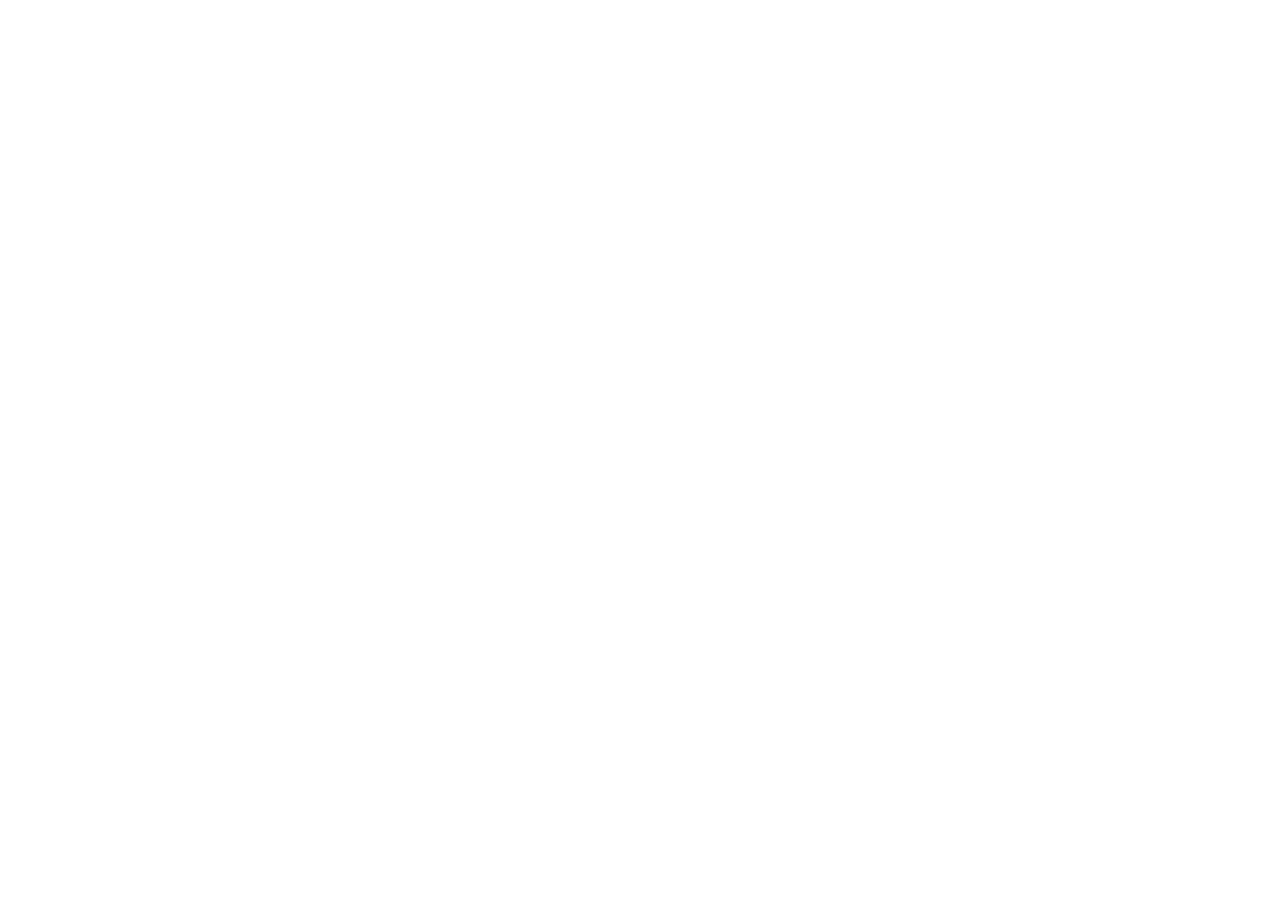
==== web-mod3assig/index.html @ 4888301d "Create a folder for Assig 3" ====
<!DOCTYPE html>
<html>
<head>
  <meta charset="utf-8">
  <meta charset="utf-8">
  <meta http-equiv="X-UA-Compatible" content="IE=edge">
  <meta name="viewport" content="width=device-width, initial-scale=1">
  <title>Assignment Solution for Module 3</title>
  <link rel="stylesheet" href="css/style.css">
</head>
<body>

</body>
</html>
---- web-mod3assig/css/style.css ----
/***** Base Styles ****/
*{
	box-sizing: border-box;
	margin: 0;
	padding: 0;
}

h1{
	text-align: center;
	margin: 30px;
	font-size: 24;
}
section > div {
	margin: 15px;
	border: 1px solid black;
	width: calc(100% - 30px);
	height:150px;
  	font-family: Helvetica;
  	overflow: auto;
}
div > div {
	position: relative;
	text-align: center;
	font-weight: bold;
	width: 100px;
	height:20px;
	border: 1px solid black;
	float: right;
	color: white;
	font-size:17;

}
p{		
	margin: 10px;
	float: right;
	font-size:13;
}
#Chicken{
	background-color: #205a8f;
}
#Beef{
	background-color: #ff4242;
}
#Sushi{
	background-color: #1a9c99;
}
#s1{
	background-color: #ddebff;
}
#s2{
	background-color: #fbc8ca;
}
#s3{
	background-color: #aed8cf;
}

/***** Large devices only ****/
@media (min-width: 992px){
	#s1 {
		width: calc(33.33% - 30px);
		float: left;
	}
	#s2 {
		width: calc(33.33% - 30px);
		float: left;
	}
	#s3 {
		width: calc(33.33% - 30px);
		float: left;	
	}
}

/**** Medium devices only ****/
@media (max-width: 991px) and (min-width: 768px){
	#s1{
		width: calc(50% - 30px);
		float: left;
	}
	#s2{
		width: calc(50% - 30px);
		float: left;
	}

}
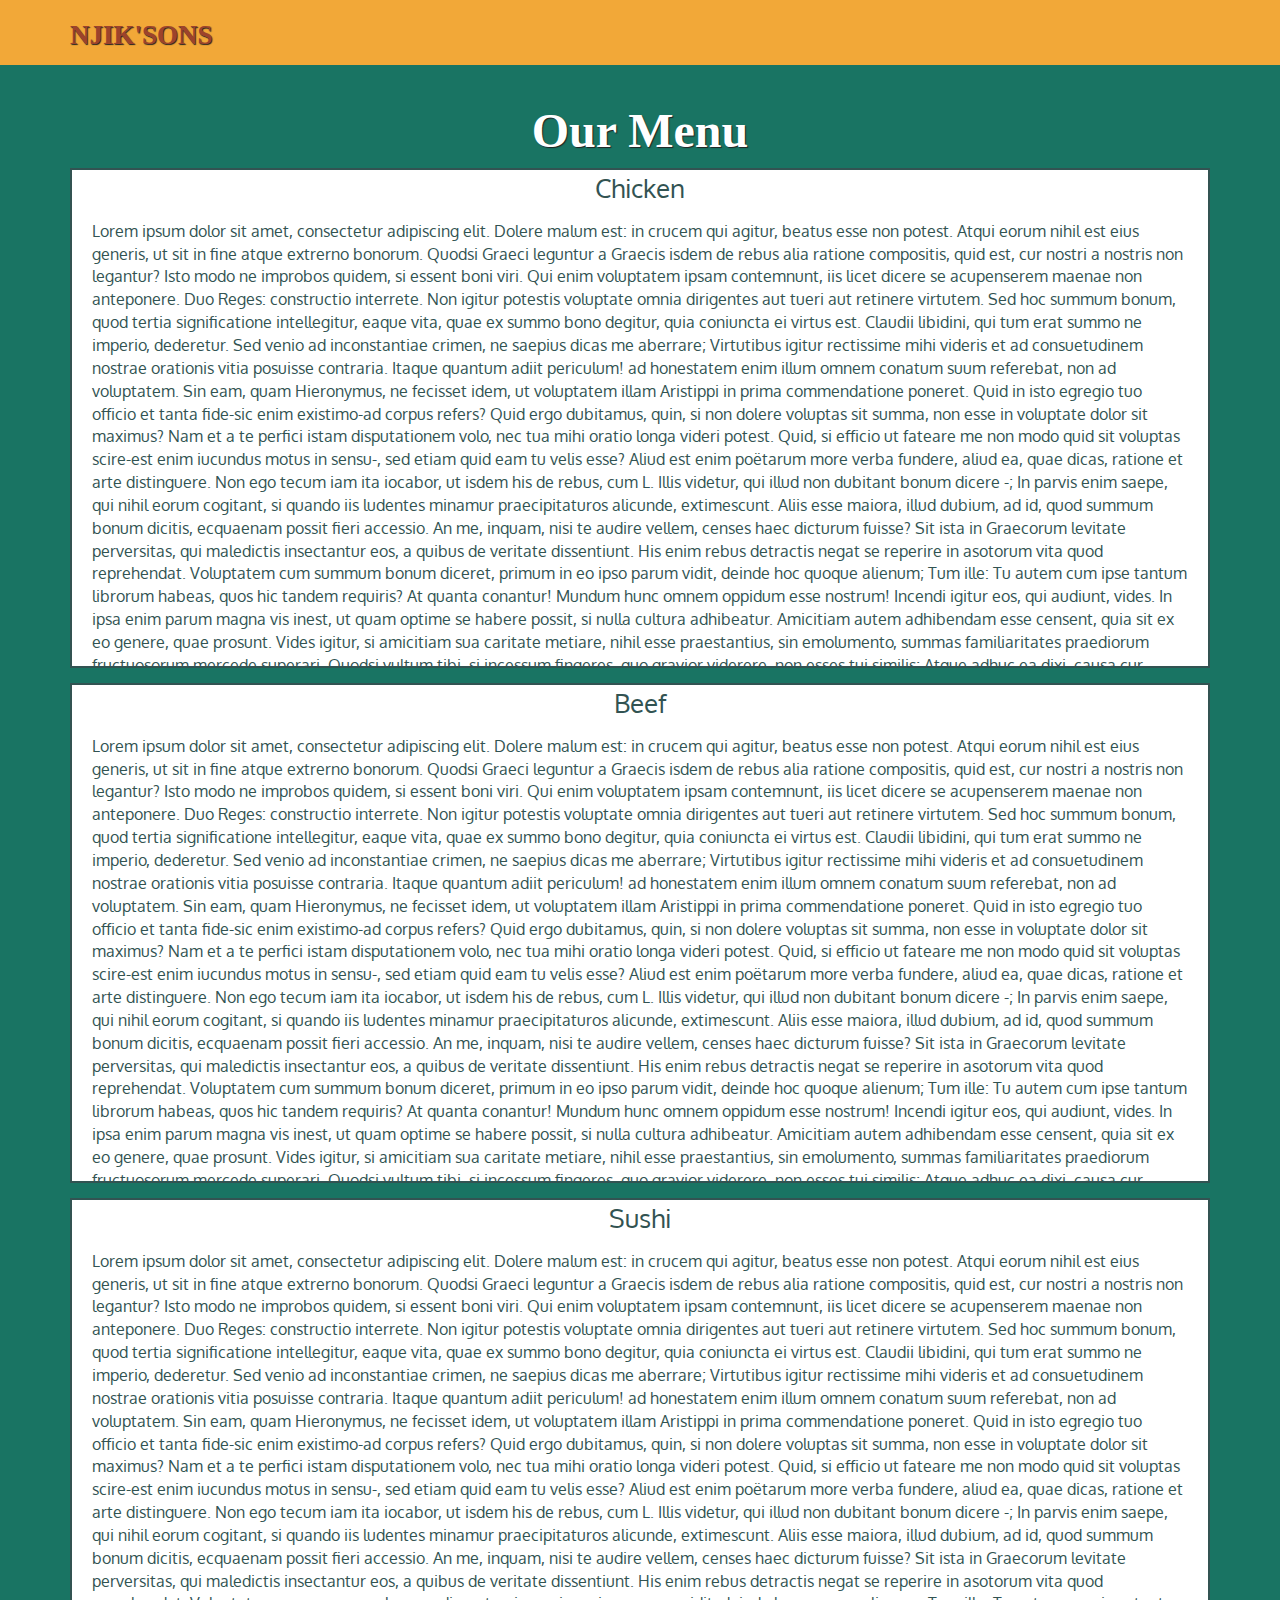
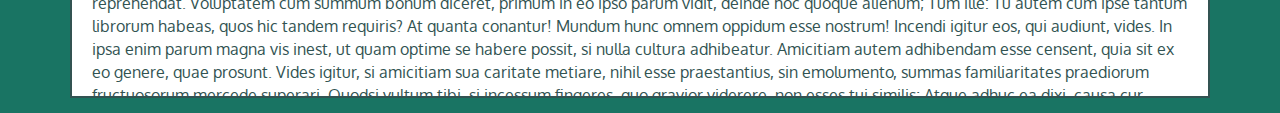
==== commit 2d1c797f: "Solution of Assigment 3" ====
--- a/web-mod3assig/index.html
+++ b/web-mod3assig/index.html
@@ -6,9 +6,88 @@
   <meta http-equiv="X-UA-Compatible" content="IE=edge">
   <meta name="viewport" content="width=device-width, initial-scale=1">
   <title>Assignment Solution for Module 3</title>
+  <link rel="stylesheet" href="css/bootstrap.min.css">
   <link rel="stylesheet" href="css/style.css">
+  <link href='https://fonts.googleapis.com/css?family=Oxygen:400,300,700' rel='stylesheet' type='text/css'>
 </head>
 <body>
+  <header>
+    <nav id="header-nav" class="navbar navbar-default">
+      <div class="container">
+        <div class="navbar-header">
+          <a href="index.html" class="pull-left visible-md visible-lg">
+          </a>
 
+          <div class="navbar-brand">
+            <a href="index.html"><h1>NJIK'SONS</h1></a>
+          </div>
+
+          <button type="button" class="navbar-toggle collapsed" data-toggle="collapse" data-target="#collapsable-nav" aria-expanded="false">
+            <span class="sr-only">Toggle navigation</span>
+            <span class="icon-bar"></span>
+            <span class="icon-bar"></span>
+            <span class="icon-bar"></span>
+          </button>
+        </div><!-- #navbar-header -->
+
+		<div id="collapsable-nav" class="collapse navbar-collapse">
+           <ul id="nav-list" class="nav navbar-nav navbar-right">
+            <li>
+              <a href="#Chicken" class= "hidden-sm hidden-md hidden-lg" >Chicken</a>
+            </li>
+            <li>
+              <a href="#Beef" class= "hidden-sm hidden-md hidden-lg" >Beef</a>
+            </li>
+            <li>
+              <a href="#Sushi" class= "hidden-sm hidden-md hidden-lg" >Sushi</a>
+            </li>
+          </ul><!-- #nav-list -->
+        </div><!-- .collapse .navbar-collapse -->
+      </div><!-- .container -->
+    </nav><!-- #header-nav -->
+  </header>
+
+  <div id="main-content" class="container">
+    <h2 class="text-center">Our Menu</h2>
+  	<div id="home-tiles" class="row">
+      <div class="col-xs-12">
+        <div id="Chicken">
+          <span>Chicken</span>
+          <p> Lorem ipsum dolor sit amet, consectetur adipiscing elit. Dolere malum est: in crucem qui agitur, beatus esse non potest. Atqui eorum nihil est eius generis, ut sit in fine atque extrerno bonorum. Quodsi Graeci leguntur a Graecis isdem de rebus alia ratione compositis, quid est, cur nostri a nostris non legantur? Isto modo ne improbos quidem, si essent boni viri. Qui enim voluptatem ipsam contemnunt, iis licet dicere se acupenserem maenae non anteponere. Duo Reges: constructio interrete. Non igitur potestis voluptate omnia dirigentes aut tueri aut retinere virtutem. Sed hoc summum bonum, quod tertia significatione intellegitur, eaque vita, quae ex summo bono degitur, quia coniuncta ei virtus est. Claudii libidini, qui tum erat summo ne imperio, dederetur. Sed venio ad inconstantiae crimen, ne saepius dicas me aberrare;
+          Virtutibus igitur rectissime mihi videris et ad consuetudinem nostrae orationis vitia posuisse contraria. Itaque quantum adiit periculum! ad honestatem enim illum omnem conatum suum referebat, non ad voluptatem. Sin eam, quam Hieronymus, ne fecisset idem, ut voluptatem illam Aristippi in prima commendatione poneret. Quid in isto egregio tuo officio et tanta fide-sic enim existimo-ad corpus refers? Quid ergo dubitamus, quin, si non dolere voluptas sit summa, non esse in voluptate dolor sit maximus? Nam et a te perfici istam disputationem volo, nec tua mihi oratio longa videri potest. Quid, si efficio ut fateare me non modo quid sit voluptas scire-est enim iucundus motus in sensu-, sed etiam quid eam tu velis esse? Aliud est enim poëtarum more verba fundere, aliud ea, quae dicas, ratione et arte distinguere. Non ego tecum iam ita iocabor, ut isdem his de rebus, cum L. Illis videtur, qui illud non dubitant bonum dicere -; In parvis enim saepe, qui nihil eorum cogitant, si quando iis ludentes minamur praecipitaturos alicunde, extimescunt. Aliis esse maiora, illud dubium, ad id, quod summum bonum dicitis, ecquaenam possit fieri accessio. An me, inquam, nisi te audire vellem, censes haec dicturum fuisse? Sit ista in Graecorum levitate perversitas, qui maledictis insectantur eos, a quibus de veritate dissentiunt.
+          His enim rebus detractis negat se reperire in asotorum vita quod reprehendat. Voluptatem cum summum bonum diceret, primum in eo ipso parum vidit, deinde hoc quoque alienum; Tum ille: Tu autem cum ipse tantum librorum habeas, quos hic tandem requiris? At quanta conantur! Mundum hunc omnem oppidum esse nostrum! Incendi igitur eos, qui audiunt, vides. In ipsa enim parum magna vis inest, ut quam optime se habere possit, si nulla cultura adhibeatur. Amicitiam autem adhibendam esse censent, quia sit ex eo genere, quae prosunt. Vides igitur, si amicitiam sua caritate metiare, nihil esse praestantius, sin emolumento, summas familiaritates praediorum fructuosorum mercede superari. Quodsi vultum tibi, si incessum fingeres, quo gravior viderere, non esses tui similis; Atque adhuc ea dixi, causa cur Zenoni non fuisset, quam ob rem a superiorum auctoritate discederet. Tum Lucius: Mihi vero ista valde probata sunt, quod item fratri puto. Nec enim, dum metuit, iustus est, et certe, si metuere destiterit, non erit;
+          Dolor ergo, id est summum malum, metuetur semper, etiamsi non aderit; Ita relinquet duas, de quibus etiam atque etiam consideret. Nam cum Academicis incerta luctatio est, qui nihil affirmant et quasi desperata cognitione certi id sequi volunt, quodcumque veri simile videatur. Quas enim kakaw Graeci appellant, vitia malo quam malitias nominare. Ita enim se Athenis collocavit, ut sit paene unus ex Atticis, ut id etiam cognomen videatur habiturus. Nec vero alia sunt quaerenda contra Carneadeam illam sententiam. Vide, ne etiam menses! nisi forte eum dicis, qui, simul atque arripuit, interficit. Vitiosum est enim in dividendo partem in genere numerare.
+          Est autem etiam actio quaedam corporis, quae motus et status naturae congruentis tenet; E quo efficitur, non ut nos non intellegamus quae vis sit istius verbi, sed ut ille suo more loquatur, nostrum neglegat. Idemne potest esse dies saepius, qui semel fuit? Quia dolori non voluptas contraria est, sed doloris privatio. Eaedem res maneant alio modo. Omnes, qui non sint sapientes, aeque miseros esse, sapientes omnes summe beatos, recte facta omnia aequalia, omnia peccata paria; Hi autem ponunt illi quidem prima naturae, sed ea seiungunt a finibus et a summa bonorum; Quid, si non modo utilitatem tibi nullam afferet, sed iacturae rei familiaris erunt faciendae, labores suscipiendi, adeundum vitae periculum? Quae quo sunt excelsiores, eo dant clariora indicia naturae. Manebit ergo amicitia tam diu, quam diu sequetur utilitas, et, si utilitas amicitiam constituet, tollet eadem.
+        </p>
+        </div>
+      </div>
+      <div class="col-xs-12">
+        <div id="Beef">
+          <span>Beef</span>
+          <p> Lorem ipsum dolor sit amet, consectetur adipiscing elit. Dolere malum est: in crucem qui agitur, beatus esse non potest. Atqui eorum nihil est eius generis, ut sit in fine atque extrerno bonorum. Quodsi Graeci leguntur a Graecis isdem de rebus alia ratione compositis, quid est, cur nostri a nostris non legantur? Isto modo ne improbos quidem, si essent boni viri. Qui enim voluptatem ipsam contemnunt, iis licet dicere se acupenserem maenae non anteponere. Duo Reges: constructio interrete. Non igitur potestis voluptate omnia dirigentes aut tueri aut retinere virtutem. Sed hoc summum bonum, quod tertia significatione intellegitur, eaque vita, quae ex summo bono degitur, quia coniuncta ei virtus est. Claudii libidini, qui tum erat summo ne imperio, dederetur. Sed venio ad inconstantiae crimen, ne saepius dicas me aberrare;
+          Virtutibus igitur rectissime mihi videris et ad consuetudinem nostrae orationis vitia posuisse contraria. Itaque quantum adiit periculum! ad honestatem enim illum omnem conatum suum referebat, non ad voluptatem. Sin eam, quam Hieronymus, ne fecisset idem, ut voluptatem illam Aristippi in prima commendatione poneret. Quid in isto egregio tuo officio et tanta fide-sic enim existimo-ad corpus refers? Quid ergo dubitamus, quin, si non dolere voluptas sit summa, non esse in voluptate dolor sit maximus? Nam et a te perfici istam disputationem volo, nec tua mihi oratio longa videri potest. Quid, si efficio ut fateare me non modo quid sit voluptas scire-est enim iucundus motus in sensu-, sed etiam quid eam tu velis esse? Aliud est enim poëtarum more verba fundere, aliud ea, quae dicas, ratione et arte distinguere. Non ego tecum iam ita iocabor, ut isdem his de rebus, cum L. Illis videtur, qui illud non dubitant bonum dicere -; In parvis enim saepe, qui nihil eorum cogitant, si quando iis ludentes minamur praecipitaturos alicunde, extimescunt. Aliis esse maiora, illud dubium, ad id, quod summum bonum dicitis, ecquaenam possit fieri accessio. An me, inquam, nisi te audire vellem, censes haec dicturum fuisse? Sit ista in Graecorum levitate perversitas, qui maledictis insectantur eos, a quibus de veritate dissentiunt.
+          His enim rebus detractis negat se reperire in asotorum vita quod reprehendat. Voluptatem cum summum bonum diceret, primum in eo ipso parum vidit, deinde hoc quoque alienum; Tum ille: Tu autem cum ipse tantum librorum habeas, quos hic tandem requiris? At quanta conantur! Mundum hunc omnem oppidum esse nostrum! Incendi igitur eos, qui audiunt, vides. In ipsa enim parum magna vis inest, ut quam optime se habere possit, si nulla cultura adhibeatur. Amicitiam autem adhibendam esse censent, quia sit ex eo genere, quae prosunt. Vides igitur, si amicitiam sua caritate metiare, nihil esse praestantius, sin emolumento, summas familiaritates praediorum fructuosorum mercede superari. Quodsi vultum tibi, si incessum fingeres, quo gravior viderere, non esses tui similis; Atque adhuc ea dixi, causa cur Zenoni non fuisset, quam ob rem a superiorum auctoritate discederet. Tum Lucius: Mihi vero ista valde probata sunt, quod item fratri puto. Nec enim, dum metuit, iustus est, et certe, si metuere destiterit, non erit;
+          Dolor ergo, id est summum malum, metuetur semper, etiamsi non aderit; Ita relinquet duas, de quibus etiam atque etiam consideret. Nam cum Academicis incerta luctatio est, qui nihil affirmant et quasi desperata cognitione certi id sequi volunt, quodcumque veri simile videatur. Quas enim kakaw Graeci appellant, vitia malo quam malitias nominare. Ita enim se Athenis collocavit, ut sit paene unus ex Atticis, ut id etiam cognomen videatur habiturus. Nec vero alia sunt quaerenda contra Carneadeam illam sententiam. Vide, ne etiam menses! nisi forte eum dicis, qui, simul atque arripuit, interficit. Vitiosum est enim in dividendo partem in genere numerare.
+          Est autem etiam actio quaedam corporis, quae motus et status naturae congruentis tenet; E quo efficitur, non ut nos non intellegamus quae vis sit istius verbi, sed ut ille suo more loquatur, nostrum neglegat. Idemne potest esse dies saepius, qui semel fuit? Quia dolori non voluptas contraria est, sed doloris privatio. Eaedem res maneant alio modo. Omnes, qui non sint sapientes, aeque miseros esse, sapientes omnes summe beatos, recte facta omnia aequalia, omnia peccata paria; Hi autem ponunt illi quidem prima naturae, sed ea seiungunt a finibus et a summa bonorum; Quid, si non modo utilitatem tibi nullam afferet, sed iacturae rei familiaris erunt faciendae, labores suscipiendi, adeundum vitae periculum? Quae quo sunt excelsiores, eo dant clariora indicia naturae. Manebit ergo amicitia tam diu, quam diu sequetur utilitas, et, si utilitas amicitiam constituet, tollet eadem.
+        </p>
+        </div>
+      </div>
+      <div class="col-xs-12">
+        <div id="Sushi">
+          <span>Sushi</span>
+          <p> Lorem ipsum dolor sit amet, consectetur adipiscing elit. Dolere malum est: in crucem qui agitur, beatus esse non potest. Atqui eorum nihil est eius generis, ut sit in fine atque extrerno bonorum. Quodsi Graeci leguntur a Graecis isdem de rebus alia ratione compositis, quid est, cur nostri a nostris non legantur? Isto modo ne improbos quidem, si essent boni viri. Qui enim voluptatem ipsam contemnunt, iis licet dicere se acupenserem maenae non anteponere. Duo Reges: constructio interrete. Non igitur potestis voluptate omnia dirigentes aut tueri aut retinere virtutem. Sed hoc summum bonum, quod tertia significatione intellegitur, eaque vita, quae ex summo bono degitur, quia coniuncta ei virtus est. Claudii libidini, qui tum erat summo ne imperio, dederetur. Sed venio ad inconstantiae crimen, ne saepius dicas me aberrare;
+          Virtutibus igitur rectissime mihi videris et ad consuetudinem nostrae orationis vitia posuisse contraria. Itaque quantum adiit periculum! ad honestatem enim illum omnem conatum suum referebat, non ad voluptatem. Sin eam, quam Hieronymus, ne fecisset idem, ut voluptatem illam Aristippi in prima commendatione poneret. Quid in isto egregio tuo officio et tanta fide-sic enim existimo-ad corpus refers? Quid ergo dubitamus, quin, si non dolere voluptas sit summa, non esse in voluptate dolor sit maximus? Nam et a te perfici istam disputationem volo, nec tua mihi oratio longa videri potest. Quid, si efficio ut fateare me non modo quid sit voluptas scire-est enim iucundus motus in sensu-, sed etiam quid eam tu velis esse? Aliud est enim poëtarum more verba fundere, aliud ea, quae dicas, ratione et arte distinguere. Non ego tecum iam ita iocabor, ut isdem his de rebus, cum L. Illis videtur, qui illud non dubitant bonum dicere -; In parvis enim saepe, qui nihil eorum cogitant, si quando iis ludentes minamur praecipitaturos alicunde, extimescunt. Aliis esse maiora, illud dubium, ad id, quod summum bonum dicitis, ecquaenam possit fieri accessio. An me, inquam, nisi te audire vellem, censes haec dicturum fuisse? Sit ista in Graecorum levitate perversitas, qui maledictis insectantur eos, a quibus de veritate dissentiunt.
+          His enim rebus detractis negat se reperire in asotorum vita quod reprehendat. Voluptatem cum summum bonum diceret, primum in eo ipso parum vidit, deinde hoc quoque alienum; Tum ille: Tu autem cum ipse tantum librorum habeas, quos hic tandem requiris? At quanta conantur! Mundum hunc omnem oppidum esse nostrum! Incendi igitur eos, qui audiunt, vides. In ipsa enim parum magna vis inest, ut quam optime se habere possit, si nulla cultura adhibeatur. Amicitiam autem adhibendam esse censent, quia sit ex eo genere, quae prosunt. Vides igitur, si amicitiam sua caritate metiare, nihil esse praestantius, sin emolumento, summas familiaritates praediorum fructuosorum mercede superari. Quodsi vultum tibi, si incessum fingeres, quo gravior viderere, non esses tui similis; Atque adhuc ea dixi, causa cur Zenoni non fuisset, quam ob rem a superiorum auctoritate discederet. Tum Lucius: Mihi vero ista valde probata sunt, quod item fratri puto. Nec enim, dum metuit, iustus est, et certe, si metuere destiterit, non erit;
+          Dolor ergo, id est summum malum, metuetur semper, etiamsi non aderit; Ita relinquet duas, de quibus etiam atque etiam consideret. Nam cum Academicis incerta luctatio est, qui nihil affirmant et quasi desperata cognitione certi id sequi volunt, quodcumque veri simile videatur. Quas enim kakaw Graeci appellant, vitia malo quam malitias nominare. Ita enim se Athenis collocavit, ut sit paene unus ex Atticis, ut id etiam cognomen videatur habiturus. Nec vero alia sunt quaerenda contra Carneadeam illam sententiam. Vide, ne etiam menses! nisi forte eum dicis, qui, simul atque arripuit, interficit. Vitiosum est enim in dividendo partem in genere numerare.
+          Est autem etiam actio quaedam corporis, quae motus et status naturae congruentis tenet; E quo efficitur, non ut nos non intellegamus quae vis sit istius verbi, sed ut ille suo more loquatur, nostrum neglegat. Idemne potest esse dies saepius, qui semel fuit? Quia dolori non voluptas contraria est, sed doloris privatio. Eaedem res maneant alio modo. Omnes, qui non sint sapientes, aeque miseros esse, sapientes omnes summe beatos, recte facta omnia aequalia, omnia peccata paria; Hi autem ponunt illi quidem prima naturae, sed ea seiungunt a finibus et a summa bonorum; Quid, si non modo utilitatem tibi nullam afferet, sed iacturae rei familiaris erunt faciendae, labores suscipiendi, adeundum vitae periculum? Quae quo sunt excelsiores, eo dant clariora indicia naturae. Manebit ergo amicitia tam diu, quam diu sequetur utilitas, et, si utilitas amicitiam constituet, tollet eadem.
+        </p>
+        </div>
+    </div>
+  </div>
+  <!-- jQuery (Bootstrap JS plugins depend on it) -->
+  <script src="js/jquery-2.1.4.min.js"></script>
+  <script src="js/bootstrap.min.js"></script>
+  <script src="js/script.js"></script>
 </body>
+
 </html>
--- a/web-mod3assig/css/style.css
+++ b/web-mod3assig/css/style.css
@@ -1,84 +1,110 @@
-/***** Base Styles ****/
-*{
-	box-sizing: border-box;
-	margin: 0;
-	padding: 0;
+body {
+  font-size: 16px;
+  color: #fff;
+  background-color: #197463;
+  font-family: 'Oxygen', sans-serif;
 }
 
-h1{
-	text-align: center;
-	margin: 30px;
-	font-size: 24;
-}
-section > div {
-	margin: 15px;
-	border: 1px solid black;
-	width: calc(100% - 30px);
-	height:150px;
-  	font-family: Helvetica;
-  	overflow: auto;
-}
-div > div {
-	position: relative;
-	text-align: center;
-	font-weight: bold;
-	width: 100px;
-	height:20px;
-	border: 1px solid black;
-	float: right;
-	color: white;
-	font-size:17;
-
-}
-p{		
-	margin: 10px;
-	float: right;
-	font-size:13;
-}
-#Chicken{
-	background-color: #205a8f;
-}
-#Beef{
-	background-color: #ff4242;
-}
-#Sushi{
-	background-color: #1a9c99;
-}
-#s1{
-	background-color: #ddebff;
-}
-#s2{
-	background-color: #fbc8ca;
-}
-#s3{
-	background-color: #aed8cf;
+/** HEADER **/
+#header-nav {
+  background-color: #F2A838;
+  border-radius: 0;
+  border: 0;
 }
 
-/***** Large devices only ****/
-@media (min-width: 992px){
-	#s1 {
-		width: calc(33.33% - 30px);
-		float: left;
-	}
-	#s2 {
-		width: calc(33.33% - 30px);
-		float: left;
-	}
-	#s3 {
-		width: calc(33.33% - 30px);
-		float: left;	
-	}
+.navbar-brand {
+  padding-top: 25px;
+  margin-bottom: 15px;
 }
 
-/**** Medium devices only ****/
-@media (max-width: 991px) and (min-width: 768px){
-	#s1{
-		width: calc(50% - 30px);
-		float: left;
-	}
-	#s2{
-		width: calc(50% - 30px);
-		float: left;
-	}
+.navbar-brand h1 { /* Restaurant name */
+  font-family: 'Lora', serif;
+  color: #9D432B;
+  font-size: 1.5em;
+  text-transform: uppercase;
+  font-weight: bold;
+  text-shadow: 1px 1px 1px #222;
+  margin-top: 0;
+  margin-bottom: 0;
+  line-height: .75;
+}
+.navbar-brand a:hover, .navbar-brand a:focus {
+  text-decoration: none;
+}
 
+#nav-list a {
+  color: #F2A838;
+  text-align: center;
+  background-color: #9D432B;
 }
+#nav-list a:hover {
+  background: #325352;
+}
+
+.navbar-header button.navbar-toggle, .navbar-header .icon-bar {
+  border: 1px solid #325352;
+}
+.navbar-header button.navbar-toggle {
+  clear: both;
+  margin-top: -47px;
+}
+}
+/* END HEADER */
+
+/* HOME PAGE */
+
+.container {
+  box-shadow: 0 0 10px #fff;
+  border: 2px solid #325352;
+}
+.container h2 { /* Restaurant name */
+  font-family: 'Lora', serif;
+  color: #fff;
+  font-size: 3em;
+  font-weight: bold;
+  text-shadow: 1px 1px 1px #222;
+}
+
+#Chicken, #Beef, #Sushi {
+  height: 500px;
+  width: 100%;
+  margin-bottom: 15px;
+  position: relative;
+  border: 2px solid #325352;
+  background-color: #fff;
+  overflow: auto;
+  color: #325352;
+}
+#Chicken:hover, #Beef:hover, #Sushi:hover {
+  box-shadow: 0 1px 5px 1px #325352;
+}
+
+#Chicken span, #Beef span, #Sushi span {
+  position: absolute;
+  top: 0;
+  right: 0;
+  width: 100%;
+  text-align: center;
+  font-size: 1.6em;
+}
+
+#Chicken p, #Beef p, #Sushi p {
+  margin-top: 50px;
+  margin-bottom: 20px;
+  margin-right: 20px;
+  margin-left: 20px;
+}
+/* END HOME PAGE */
+
+/*
+<p> Lorem ipsum dolor sit amet, consectetur adipiscing elit. Dolere malum est: in crucem qui agitur, beatus esse non potest. Atqui eorum nihil est eius generis, ut sit in fine atque extrerno bonorum. Quodsi Graeci leguntur a Graecis isdem de rebus alia ratione compositis, quid est, cur nostri a nostris non legantur? Isto modo ne improbos quidem, si essent boni viri. Qui enim voluptatem ipsam contemnunt, iis licet dicere se acupenserem maenae non anteponere. Duo Reges: constructio interrete. Non igitur potestis voluptate omnia dirigentes aut tueri aut retinere virtutem. Sed hoc summum bonum, quod tertia significatione intellegitur, eaque vita, quae ex summo bono degitur, quia coniuncta ei virtus est. Claudii libidini, qui tum erat summo ne imperio, dederetur. Sed venio ad inconstantiae crimen, ne saepius dicas me aberrare;
+
+          Virtutibus igitur rectissime mihi videris et ad consuetudinem nostrae orationis vitia posuisse contraria. Itaque quantum adiit periculum! ad honestatem enim illum omnem conatum suum referebat, non ad voluptatem. Sin eam, quam Hieronymus, ne fecisset idem, ut voluptatem illam Aristippi in prima commendatione poneret. Quid in isto egregio tuo officio et tanta fide-sic enim existimo-ad corpus refers? Quid ergo dubitamus, quin, si non dolere voluptas sit summa, non esse in voluptate dolor sit maximus? Nam et a te perfici istam disputationem volo, nec tua mihi oratio longa videri potest. Quid, si efficio ut fateare me non modo quid sit voluptas scire-est enim iucundus motus in sensu-, sed etiam quid eam tu velis esse? Aliud est enim poëtarum more verba fundere, aliud ea, quae dicas, ratione et arte distinguere. Non ego tecum iam ita iocabor, ut isdem his de rebus, cum L. Illis videtur, qui illud non dubitant bonum dicere -; In parvis enim saepe, qui nihil eorum cogitant, si quando iis ludentes minamur praecipitaturos alicunde, extimescunt. Aliis esse maiora, illud dubium, ad id, quod summum bonum dicitis, ecquaenam possit fieri accessio. An me, inquam, nisi te audire vellem, censes haec dicturum fuisse? Sit ista in Graecorum levitate perversitas, qui maledictis insectantur eos, a quibus de veritate dissentiunt.
+
+          His enim rebus detractis negat se reperire in asotorum vita quod reprehendat. Voluptatem cum summum bonum diceret, primum in eo ipso parum vidit, deinde hoc quoque alienum; Tum ille: Tu autem cum ipse tantum librorum habeas, quos hic tandem requiris? At quanta conantur! Mundum hunc omnem oppidum esse nostrum! Incendi igitur eos, qui audiunt, vides. In ipsa enim parum magna vis inest, ut quam optime se habere possit, si nulla cultura adhibeatur. Amicitiam autem adhibendam esse censent, quia sit ex eo genere, quae prosunt. Vides igitur, si amicitiam sua caritate metiare, nihil esse praestantius, sin emolumento, summas familiaritates praediorum fructuosorum mercede superari. Quodsi vultum tibi, si incessum fingeres, quo gravior viderere, non esses tui similis; Atque adhuc ea dixi, causa cur Zenoni non fuisset, quam ob rem a superiorum auctoritate discederet. Tum Lucius: Mihi vero ista valde probata sunt, quod item fratri puto. Nec enim, dum metuit, iustus est, et certe, si metuere destiterit, non erit;
+
+          Dolor ergo, id est summum malum, metuetur semper, etiamsi non aderit; Ita relinquet duas, de quibus etiam atque etiam consideret. Nam cum Academicis incerta luctatio est, qui nihil affirmant et quasi desperata cognitione certi id sequi volunt, quodcumque veri simile videatur. Quas enim kakaw Graeci appellant, vitia malo quam malitias nominare. Ita enim se Athenis collocavit, ut sit paene unus ex Atticis, ut id etiam cognomen videatur habiturus. Nec vero alia sunt quaerenda contra Carneadeam illam sententiam. Vide, ne etiam menses! nisi forte eum dicis, qui, simul atque arripuit, interficit. Vitiosum est enim in dividendo partem in genere numerare.
+
+          Est autem etiam actio quaedam corporis, quae motus et status naturae congruentis tenet; E quo efficitur, non ut nos non intellegamus quae vis sit istius verbi, sed ut ille suo more loquatur, nostrum neglegat. Idemne potest esse dies saepius, qui semel fuit? Quia dolori non voluptas contraria est, sed doloris privatio. Eaedem res maneant alio modo. Omnes, qui non sint sapientes, aeque miseros esse, sapientes omnes summe beatos, recte facta omnia aequalia, omnia peccata paria; Hi autem ponunt illi quidem prima naturae, sed ea seiungunt a finibus et a summa bonorum; Quid, si non modo utilitatem tibi nullam afferet, sed iacturae rei familiaris erunt faciendae, labores suscipiendi, adeundum vitae periculum? Quae quo sunt excelsiores, eo dant clariora indicia naturae. Manebit ergo amicitia tam diu, quam diu sequetur utilitas, et, si utilitas amicitiam constituet, tollet eadem.
+         </p>
+*/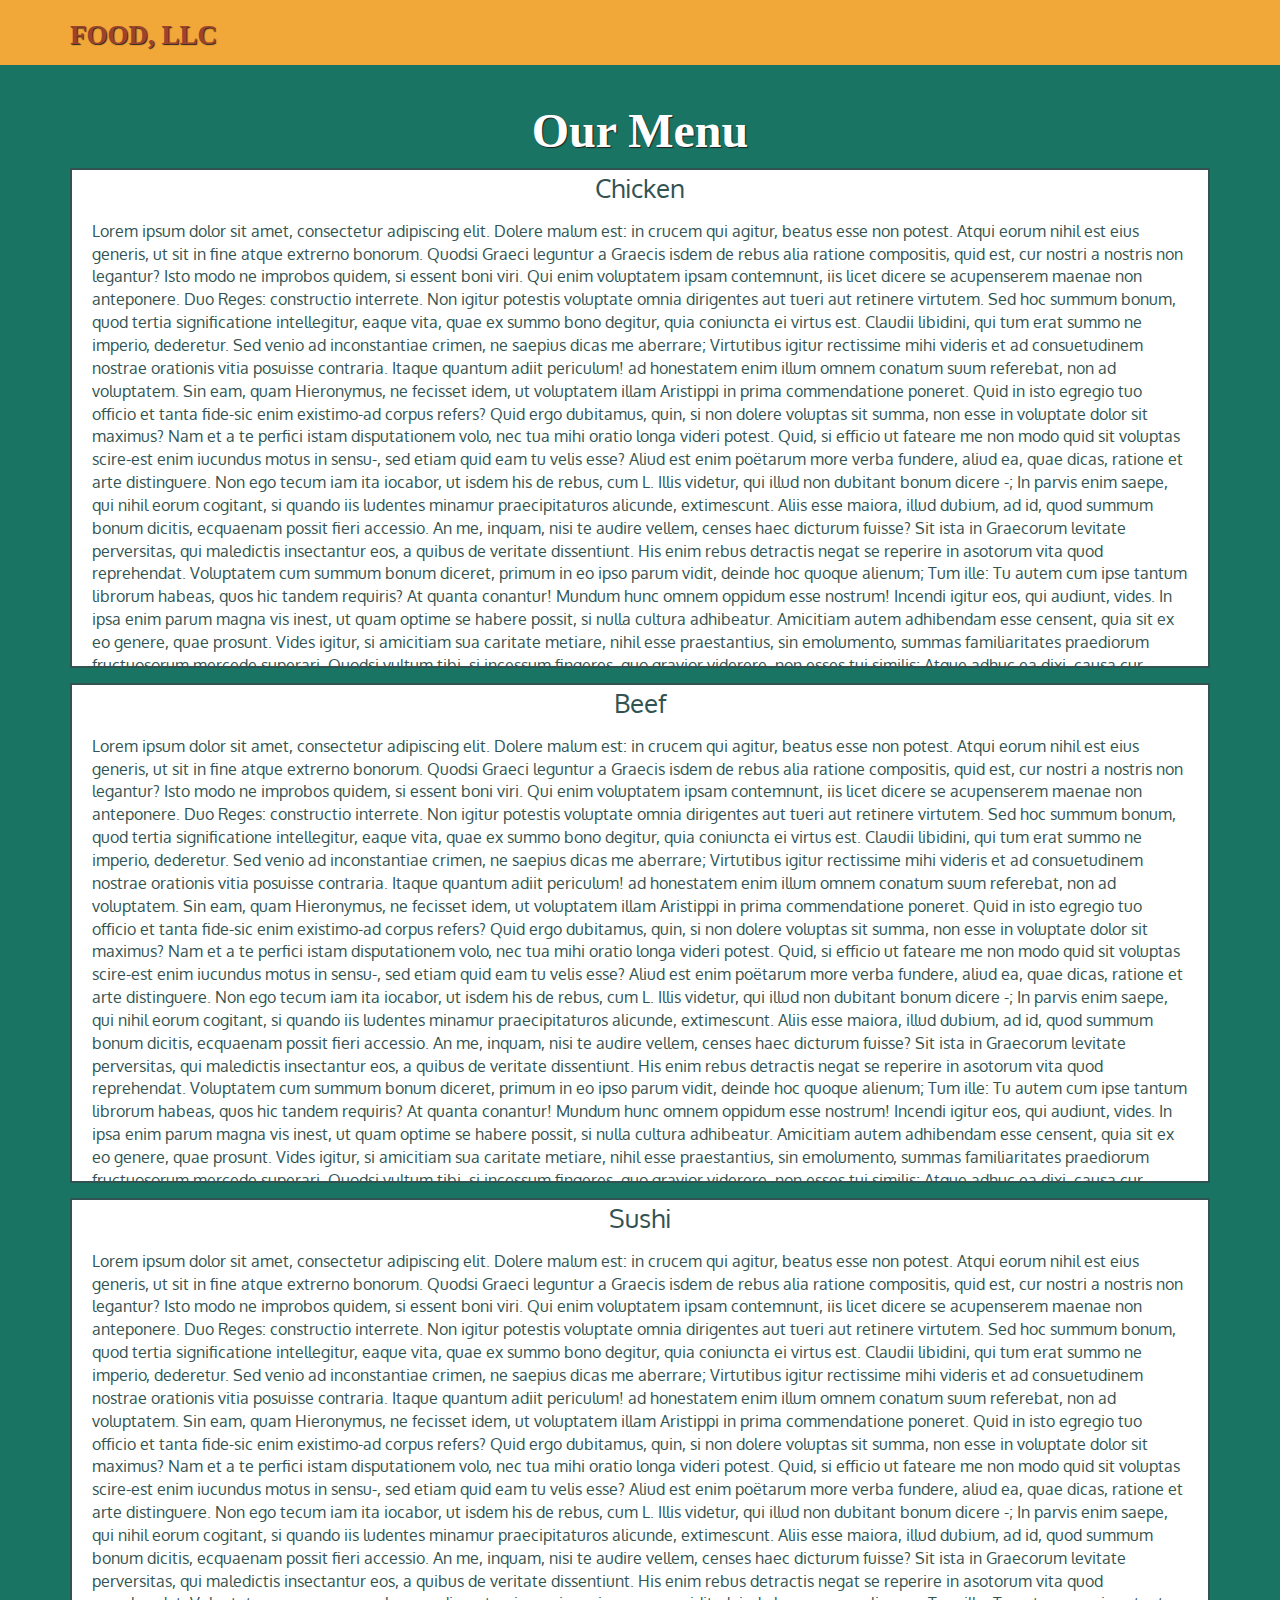
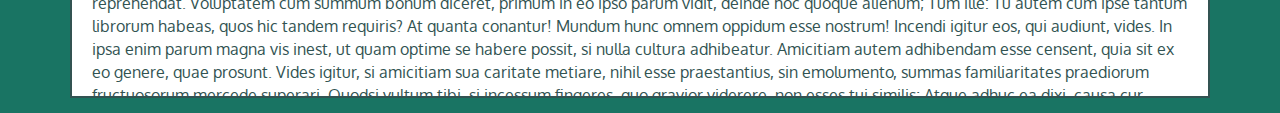
==== commit a6b7eb34: "Solution of Assigment 3" ====
--- a/web-mod3assig/index.html
+++ b/web-mod3assig/index.html
@@ -19,7 +19,7 @@
           </a>
 
           <div class="navbar-brand">
-            <a href="index.html"><h1>NJIK'SONS</h1></a>
+            <a href="index.html"><h1>Food, LLC</h1></a>
           </div>
 
           <button type="button" class="navbar-toggle collapsed" data-toggle="collapse" data-target="#collapsable-nav" aria-expanded="false">
